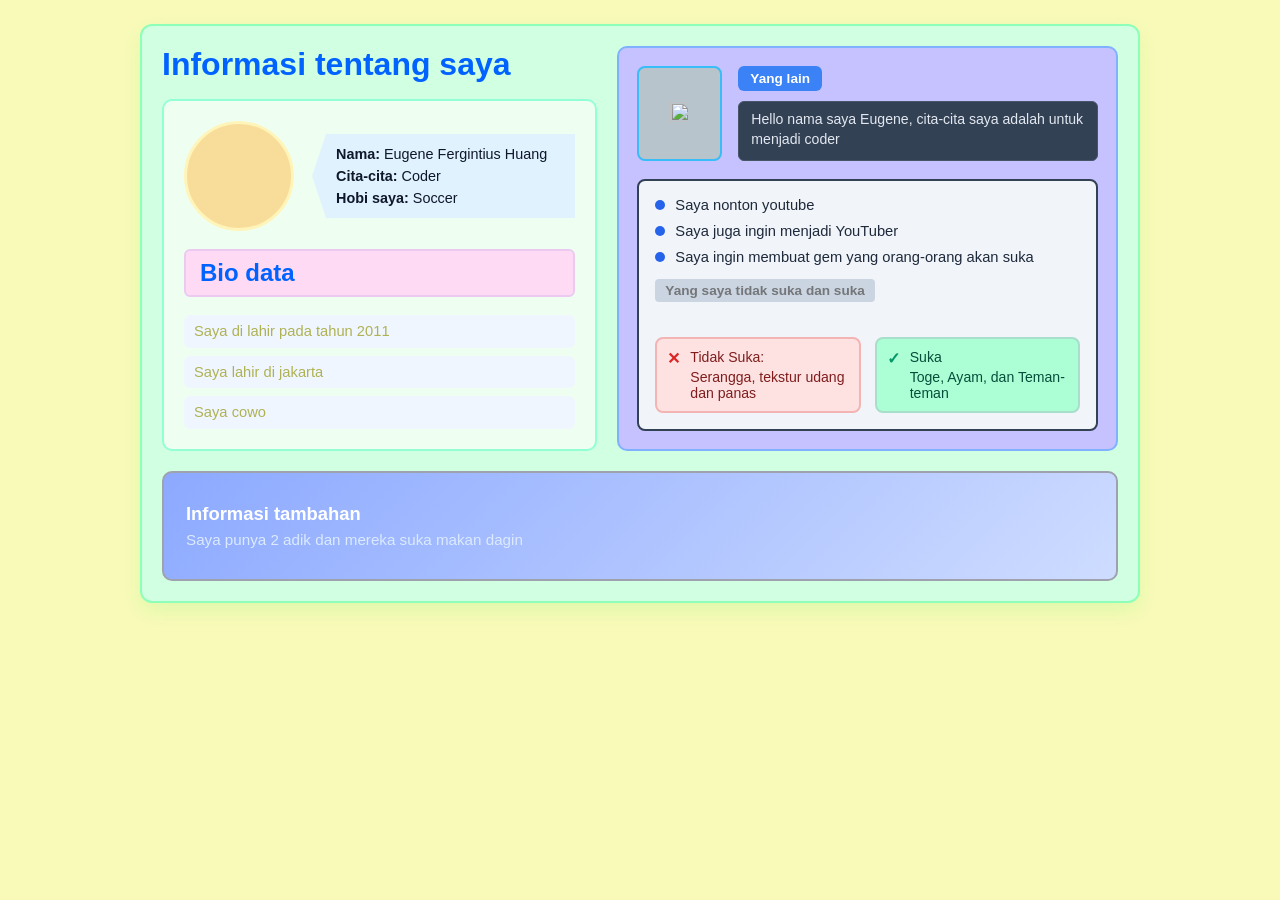
==== index1.html @ 5c8add4f "Html ICT" ====
<!DOCTYPE html>
<html lang="en">
<head>
  <meta charset="UTF-8">
  <meta name="viewport" content="width=device-width, initial-scale=1.0">
  <link rel="icon" href="https://uploads.onecompiler.io/4535rq8x8/1795097467118/logoresmilaurensia-Copy.png">
  <title>My CV</title>
  <link rel="stylesheet" href="styles1.css">
</head>
<body>
  <div class="eugene">
    <div class="eugene-huang">
      <div class="eugene-fergintius">
        <header class="fegintius-huang">
          <h1>Informasi tentang saya</h1>
        </header>
        <section class="eugene-h">
          <div class="eugene-f">
            <div class="eugene1">
              <span><a href="index.html"><img src="https://uploads.onecompiler.io/4535rq8x8/1795142640585/WIN_20261120_09_43_19_Pro.jpg"></a></span>
            </div>
            <div class="eugene-b">
              <p class="eugene-i"><strong>Nama:</strong> Eugene Fergintius Huang</p>
              <p class="eugene-i"><strong>Cita-cita:</strong> Coder</p>
              <p class="eugene-i"><strong>Hobi saya:</strong> Soccer</p>
            </div>
          </div>




          <div class="eugene-w">
            <h2>Bio data</h2>
          </div>




          <div class="eugene-t">
            <p>Saya di lahir pada tahun 2011</p>
            <p>Saya lahir di jakarta</p>
            <p>Saya cowo</p>
          </div>
        </section>
      </div>




      <aside class="eugeneR">
        <div class="eugeneH">
          <div class="eugeneSquare">
            <span><img src="https://uploads.onecompiler.io/4535rq8x8/459nrwrpp/images.jpg"></span>
          </div>
          <div class="eugeneHead">
            <div class="eugenesmall">Yang lain</div>
            <div class="eugenedescription">
              <p>Hello nama saya Eugene, cita-cita saya adalah untuk menjadi coder</p>
            </div>
          </div>
        </div>




        <div class="eugene-rightcard">
          <ul class="eugene-list">
            <li><span class="eugenedot"></span><span>Saya nonton youtube</span></li>
            <li><span class="eugenedot"></span><span>Saya juga ingin menjadi YouTuber</span></li>
            <li><span class="eugenedot"></span><span>Saya ingin membuat gem yang orang-orang akan suka</span></li>
          </ul>




          <div class="eugene-bar">Yang saya tidak suka dan suka</div>




          <div class="eugene-grid">
            <div class="eugene-box">
              <span class="icon">✕</span>
              <div class="eugene-lines">
                <p>Tidak Suka:</p>
                <p>Serangga, tekstur udang dan panas</p>
              </div>
            </div>
            <div class="eugene-box">
              <span class="icon">✓</span>
              <div class="eugene-lines">
                <p>Suka</p>
                <p>Toge, Ayam, dan Teman-teman</p>
              </div>
            </div>
          </div>
        </div>
      </aside>




    </div>




    <footer class="eugene-bottom-banner">
      <h2>Informasi tambahan</h2>
      <p>Saya punya 2 adik dan mereka suka makan dagin</p>
    </footer>
  </div>
</body>
</html>
---- styles1.css ----
* {
  box-sizing: border-box;
  margin: 0;
  padding: 0;
}


body {
  background-color: hwb(61 72% 2%);
  font-family: 'Segoe UI', Tahoma, Geneva, Verdana, sans-serif;
  color: #0062ff;
  padding: 24px;
  display: flex;
  flex-direction: column;
  align-items: center;
  gap: 12px;
}


.eugene {
  width: 100%;
  max-width: 1000px;
  background: #d0ffe2;
  border: 2px solid #8effb9;
  border-radius: 12px;
  padding: 20px;
  display: flex;
  flex-direction: column;
  gap: 20px;
  box-shadow: 0 8px 20px rgba(33, 244, 72, 0.12)
}


.eugene-huang {
  display: grid;
  grid-template-columns: 1fr 1.15fr;
  gap: 20px;
}


.eugene-fergintius {
  display: flex;
  flex-direction: column;
  gap: 16px;
}


.fergintius-huang {
  min-height: 48px;
  border: 2px solid #aed1ff;
  border-radius: 8px;
  background: linear-gradient(90deg, hsl(224, 100%, 86%), #88aeff);
  color: #ffffff;
  padding: 10px 16px;
  display: flex;
  align-items: center;
}


.fergintius-huang h1 {
  font-size: 1.1rem;
  font-weight: 600;
}


.eugene-h {
  border: 2px solid #92ffd5;
  border-radius: 10px;
  padding: 20px;
  display: flex;
  flex-direction: column;
  gap: 18px;
  flex: 1;
  background-color: #eefff1;
}


.eugene-f {
  display: flex;
  align-items: center;
  gap: 18px;
}


.eugene1 {
  width: 110px;
  height: 110px;
  border-radius: 50%;
  border: 3px solid #fff5ba;
  flex-shrink: 0;
  background-color: #f8dd9a;
  display: flex;
  align-items: center;
  justify-content: center;
  font-weight: 600;
  color: #1e3a8a;
  overflow: hidden;
}


.eugene1 img {
  width: 140%;
  height: 140%;
  object-fit: cover;
  margin-left: -24px
}


.eugene-b {
  flex: 1;
  padding: 12px 16px 12px 24px;
  display: flex;
  flex-direction: column;
  gap: 6px;
  clip-path: polygon(14px 0%, 100% 0%, 100% 100%, 14px 100%, 0% 50%);
  background-color: #e0f2fe;
}


.eugene-i {
  font-size: 0.9rem;
  color: #0f172a;
}


.eugene-w {
  min-height: 40px;
  border: 2px solid #ecc9f0;
  border-radius: 6px;
  background-color: #ffdaf4;
  padding: 8px 14px;
  display: flex;
  align-items: center;
}


.eugene-i h2 {
  font-size: 0.95rem;
  color: #0c4a6e;
}


.eugene-t {
  display: flex;
  flex-direction: column;
  gap: 8px;
}


.eugene-t p {
  font-size: 0.92rem;
  line-height: 1.4;
  padding: 6px 10px;
  background-color: #eff6ff;
  border-radius: 6px;
  color: #afb253;
}


.eugeneR {
  border: 2px solid #80b1ff;
  border-radius: 10px;
  padding: 18px;
  display: flex;
  flex-direction: column;
  gap: 18px;
  background-color: #c6c1ff;
}


.eugeneH {
  display: flex;
  gap: 16px;
}


.eugeneSquare {
  width: 85px;
  height: 95px;
  border: 2px solid #38bdf8;
  border-radius: 8px;
  flex-shrink: 0;
  background-color: #b7c4cb;
  color: #ffffff;
  font-weight: 600;
  display: flex;
  align-items: center;
  justify-content: center;
  overflow: hidden;
}


.eugeneSquare img {
  display: block;
  width: 100%;
  height: 100%;
  object-fit: cover;
}


.eugeneHead {
  flex: 1;
  display: flex;
  flex-direction: column;
  gap: 10px;
}


.eugenesmall {
  align-self: flex-start;
  padding: 5px 12px;
  border-radius: 6px;
  background-color: #3b82f6;
  color: #ffffff;
  font-size: 0.85rem;
  font-weight: 600;
}


.eugenedescription {
  flex: 1;
  min-height: 55px;
  border: 1.5px solid #475569;
  border-radius: 6px;
  background-color: #334155;
  padding: 8px 12px;
  color: #e2e8f0;
  font-size: 0.88rem;
  line-height: 1.4;
}


.eugene-rightcard {
  border: 2px solid #334155;
  border-radius: 8px;
  padding: 16px;
  display: flex;
  flex-direction: column;
  gap: 14px;
  flex: 1;
  background-color: #f1f5f9;
}


.eugene-list {
  list-style: none;
  display: flex;
  flex-direction: column;
  gap: 10px;
}


.eugene-list li {
  display: flex;
  align-items: center;
  gap: 10px;
  font-size: 0.92rem;
  color: #1e293b;
}


.eugenedot {
  width: 10px;
  height: 10px;
  border-radius: 50%;
  background-color: #2563eb;
  flex-shrink: 0;
}


.eugene-bar {
  padding: 4px 10px;
  align-self: flex-start;
  border-radius: 4px;
  background-color: #cbd5e1;
  font-size: 0.85rem;
  font-weight: 600;
  color: #747679;
}


.eugene-grid {
  display: grid;
  grid-template-columns: 1fr 1fr;
  gap: 14px;
  margin-top: auto;
}


.eugene-box:first-child {
  border: 2px solid #f3b4b4;
  border-radius: 8px;
  padding: 10px;
  display: flex;
  align-items: flex-start;
  gap: 10px;
  background-color: #fee2e2;
  color: #7f1d1d;
}


.eugene-box:first-child .icon {
  font-weight: bold;
  font-size: 16px;
  line-height: 1.2;
  color: #dc2626;
}


.eugene-box:last-child {
  border: 2px solid #a8decc;
  border-radius: 8px;
  padding: 10px;
  display: flex;
  align-items: flex-start;
  gap: 10px;
  background-color: #acffd4;
  color: #064e3b;
}


.eugene-box:last-child .icon {
  font-weight: bold;
  font-size: 16px;
  line-height: 1.2;
  color: #059669;
}


.eugene-lines {
  flex: 1;
  display: flex;
  flex-direction: column;
  gap: 4px;
  font-size: 0.88rem;
}


.eugene-bottom-banner {
  min-height: 110px;
  border: 2px solid #9ea2ae;
  border-radius: 10px;
  background: linear-gradient(135deg, #8ca9ff, #cedcff);
  color: #ffffff;
  padding: 18px 22px;
  display: flex;
  flex-direction: column;
  justify-content: center;
  gap: 6px;
}


.eugene-bottom-banner h2 {
  font-size: 1.15rem;
}


.eugene-bottom-banner p {
  font-size: 0.95rem;
  color: #dbeafe;
}
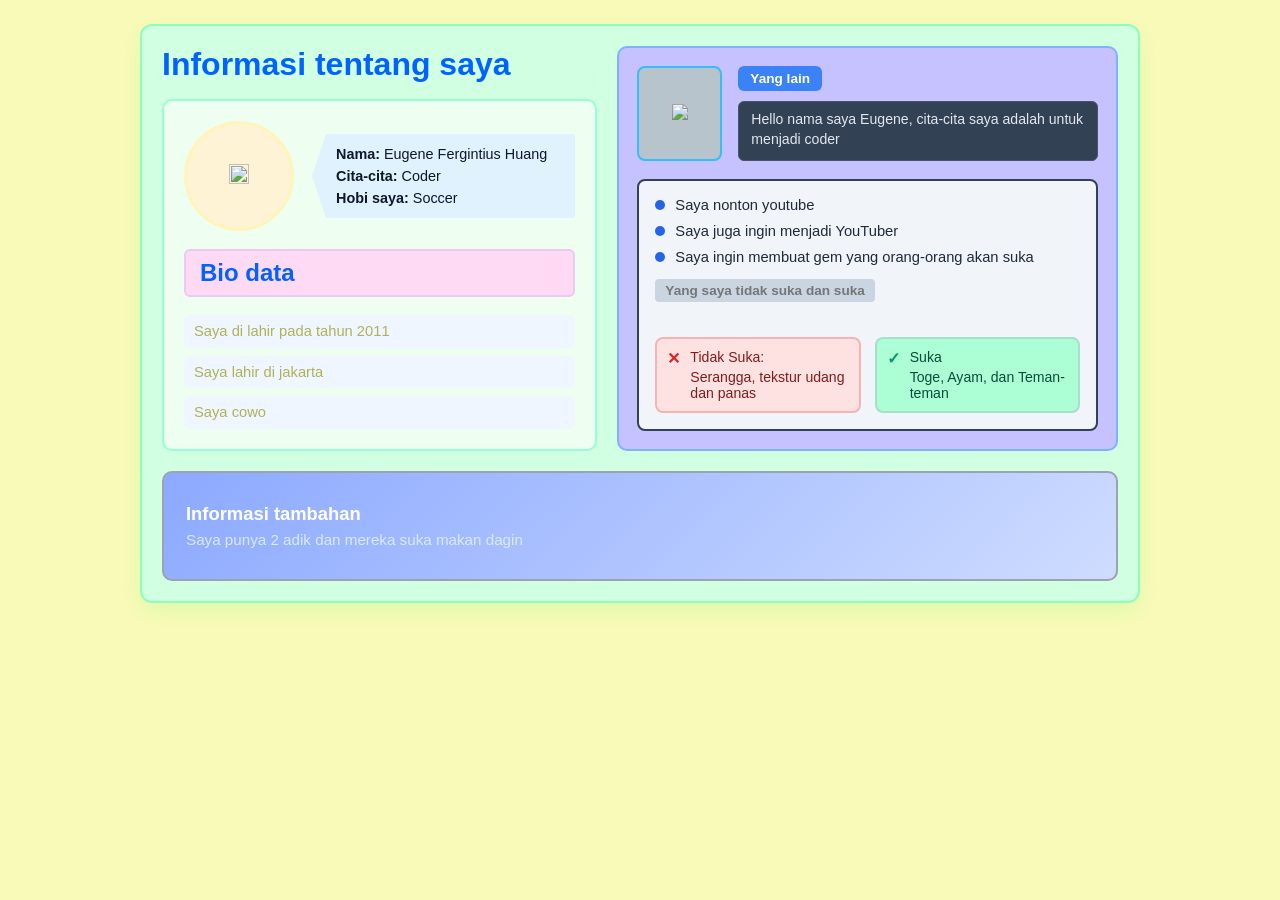
==== commit 08a43382: "Add files via upload" ====
--- a/index1.html
+++ b/index1.html
@@ -5,7 +5,7 @@
   <meta name="viewport" content="width=device-width, initial-scale=1.0">
   <link rel="icon" href="https://uploads.onecompiler.io/4535rq8x8/1795097467118/logoresmilaurensia-Copy.png">
   <title>My CV</title>
-  <link rel="stylesheet" href="styles1.css">
+  <link rel="stylesheet" href="styles.css">
 </head>
 <body>
   <div class="eugene">
--- a/styles.css
+++ b/styles.css
@@ -0,0 +1,361 @@
+* {
+  box-sizing: border-box;
+  margin: 0;
+  padding: 0;
+}
+
+
+body {
+  background-color: hwb(61 72% 2%);
+  font-family: 'Segoe UI', Tahoma, Geneva, Verdana, sans-serif;
+  color: #0062ff;
+  padding: 24px;
+  display: flex;
+  flex-direction: column;
+  align-items: center;
+  gap: 12px;
+}
+
+
+.eugene {
+  width: 100%;
+  max-width: 1000px;
+  background: #d0ffe2;
+  border: 2px solid #8effb9;
+  border-radius: 12px;
+  padding: 20px;
+  display: flex;
+  flex-direction: column;
+  gap: 20px;
+  box-shadow: 0 8px 20px rgba(33, 244, 72, 0.12)
+}
+
+
+.eugene-huang {
+  display: grid;
+  grid-template-columns: 1fr 1.15fr;
+  gap: 20px;
+}
+
+
+.eugene-fergintius {
+  display: flex;
+  flex-direction: column;
+  gap: 16px;
+}
+
+
+.fergintius-huang {
+  min-height: 48px;
+  border: 2px solid #aed1ff;
+  border-radius: 8px;
+  background: linear-gradient(90deg, hsl(224, 100%, 86%), #88aeff);
+  color: #ffffff;
+  padding: 10px 16px;
+  display: flex;
+  align-items: center;
+}
+
+
+.fergintius-huang h1 {
+  font-size: 1.1rem;
+  font-weight: 600;
+}
+
+
+.eugene-h {
+  border: 2px solid #92ffd5;
+  border-radius: 10px;
+  padding: 20px;
+  display: flex;
+  flex-direction: column;
+  gap: 18px;
+  flex: 1;
+  background-color: #eefff1;
+}
+
+
+.eugene-f {
+  display: flex;
+  align-items: center;
+  gap: 18px;
+}
+
+
+.eugene1 {
+  width: 110px;
+  height: 110px;
+  border-radius: 50%;
+  border: 3px solid #fff5ba;
+  flex-shrink: 0;
+  background-color: #fff3d5;
+  display: flex;
+  align-items: center;
+  justify-content: center;
+  font-weight: 600;
+  color: #1e3a8a;
+  overflow: hidden;
+}
+
+
+.eugene1 img {
+  width: 100%;
+  height: 100%;
+  object-fit: cover;
+}
+
+
+.eugene-b {
+  flex: 1;
+  padding: 12px 16px 12px 24px;
+  display: flex;
+  flex-direction: column;
+  gap: 6px;
+  clip-path: polygon(14px 0%, 100% 0%, 100% 100%, 14px 100%, 0% 50%);
+  background-color: #e0f2fe;
+}
+
+
+.eugene-i {
+  font-size: 0.9rem;
+  color: #0f172a;
+}
+
+
+.eugene-w {
+  min-height: 40px;
+  border: 2px solid #ecc9f0;
+  border-radius: 6px;
+  background-color: #ffdaf4;
+  padding: 8px 14px;
+  display: flex;
+  align-items: center;
+}
+
+
+.eugene-i h2 {
+  font-size: 0.95rem;
+  color: #0c4a6e;
+}
+
+
+.eugene-t {
+  display: flex;
+  flex-direction: column;
+  gap: 8px;
+}
+
+
+.eugene-t p {
+  font-size: 0.92rem;
+  line-height: 1.4;
+  padding: 6px 10px;
+  background-color: #eff6ff;
+  border-radius: 6px;
+  color: #afb253;
+}
+
+
+.eugeneR {
+  border: 2px solid #80b1ff;
+  border-radius: 10px;
+  padding: 18px;
+  display: flex;
+  flex-direction: column;
+  gap: 18px;
+  background-color: #c6c1ff;
+}
+
+
+.eugeneH {
+  display: flex;
+  gap: 16px;
+}
+
+
+.eugeneSquare {
+  width: 85px;
+  height: 95px;
+  border: 2px solid #38bdf8;
+  border-radius: 8px;
+  flex-shrink: 0;
+  background-color: #b7c4cb;
+  color: #ffffff;
+  font-weight: 600;
+  display: flex;
+  align-items: center;
+  justify-content: center;
+  overflow: hidden;
+}
+
+
+.eugeneSquare img {
+  display: block;
+  width: 100%;
+  height: 100%;
+  object-fit: cover;
+}
+
+
+.eugeneHead {
+  flex: 1;
+  display: flex;
+  flex-direction: column;
+  gap: 10px;
+}
+
+
+.eugenesmall {
+  align-self: flex-start;
+  padding: 5px 12px;
+  border-radius: 6px;
+  background-color: #3b82f6;
+  color: #ffffff;
+  font-size: 0.85rem;
+  font-weight: 600;
+}
+
+
+.eugenedescription {
+  flex: 1;
+  min-height: 55px;
+  border: 1.5px solid #475569;
+  border-radius: 6px;
+  background-color: #334155;
+  padding: 8px 12px;
+  color: #e2e8f0;
+  font-size: 0.88rem;
+  line-height: 1.4;
+}
+
+
+.eugene-rightcard {
+  border: 2px solid #334155;
+  border-radius: 8px;
+  padding: 16px;
+  display: flex;
+  flex-direction: column;
+  gap: 14px;
+  flex: 1;
+  background-color: #f1f5f9;
+}
+
+
+.eugene-list {
+  list-style: none;
+  display: flex;
+  flex-direction: column;
+  gap: 10px;
+}
+
+
+.eugene-list li {
+  display: flex;
+  align-items: center;
+  gap: 10px;
+  font-size: 0.92rem;
+  color: #1e293b;
+}
+
+
+.eugenedot {
+  width: 10px;
+  height: 10px;
+  border-radius: 50%;
+  background-color: #2563eb;
+  flex-shrink: 0;
+}
+
+
+.eugene-bar {
+  padding: 4px 10px;
+  align-self: flex-start;
+  border-radius: 4px;
+  background-color: #cbd5e1;
+  font-size: 0.85rem;
+  font-weight: 600;
+  color: #747679;
+}
+
+
+.eugene-grid {
+  display: grid;
+  grid-template-columns: 1fr 1fr;
+  gap: 14px;
+  margin-top: auto;
+}
+
+
+.eugene-box:first-child {
+  border: 2px solid #f3b4b4;
+  border-radius: 8px;
+  padding: 10px;
+  display: flex;
+  align-items: flex-start;
+  gap: 10px;
+  background-color: #fee2e2;
+  color: #7f1d1d;
+}
+
+
+.eugene-box:first-child .icon {
+  font-weight: bold;
+  font-size: 16px;
+  line-height: 1.2;
+  color: #dc2626;
+}
+
+
+.eugene-box:last-child {
+  border: 2px solid #a8decc;
+  border-radius: 8px;
+  padding: 10px;
+  display: flex;
+  align-items: flex-start;
+  gap: 10px;
+  background-color: #acffd4;
+  color: #064e3b;
+}
+
+
+.eugene-box:last-child .icon {
+  font-weight: bold;
+  font-size: 16px;
+  line-height: 1.2;
+  color: #059669;
+}
+
+
+.eugene-lines {
+  flex: 1;
+  display: flex;
+  flex-direction: column;
+  gap: 4px;
+  font-size: 0.88rem;
+}
+
+
+.eugene-bottom-banner {
+  min-height: 110px;
+  border: 2px solid #9ea2ae;
+  border-radius: 10px;
+  background: linear-gradient(135deg, #8ca9ff, #cedcff);
+  color: #ffffff;
+  padding: 18px 22px;
+  display: flex;
+  flex-direction: column;
+  justify-content: center;
+  gap: 6px;
+}
+
+
+.eugene-bottom-banner h2 {
+  font-size: 1.15rem;
+}
+
+
+.eugene-bottom-banner p {
+  font-size: 0.95rem;
+  color: #dbeafe;
+}
+
